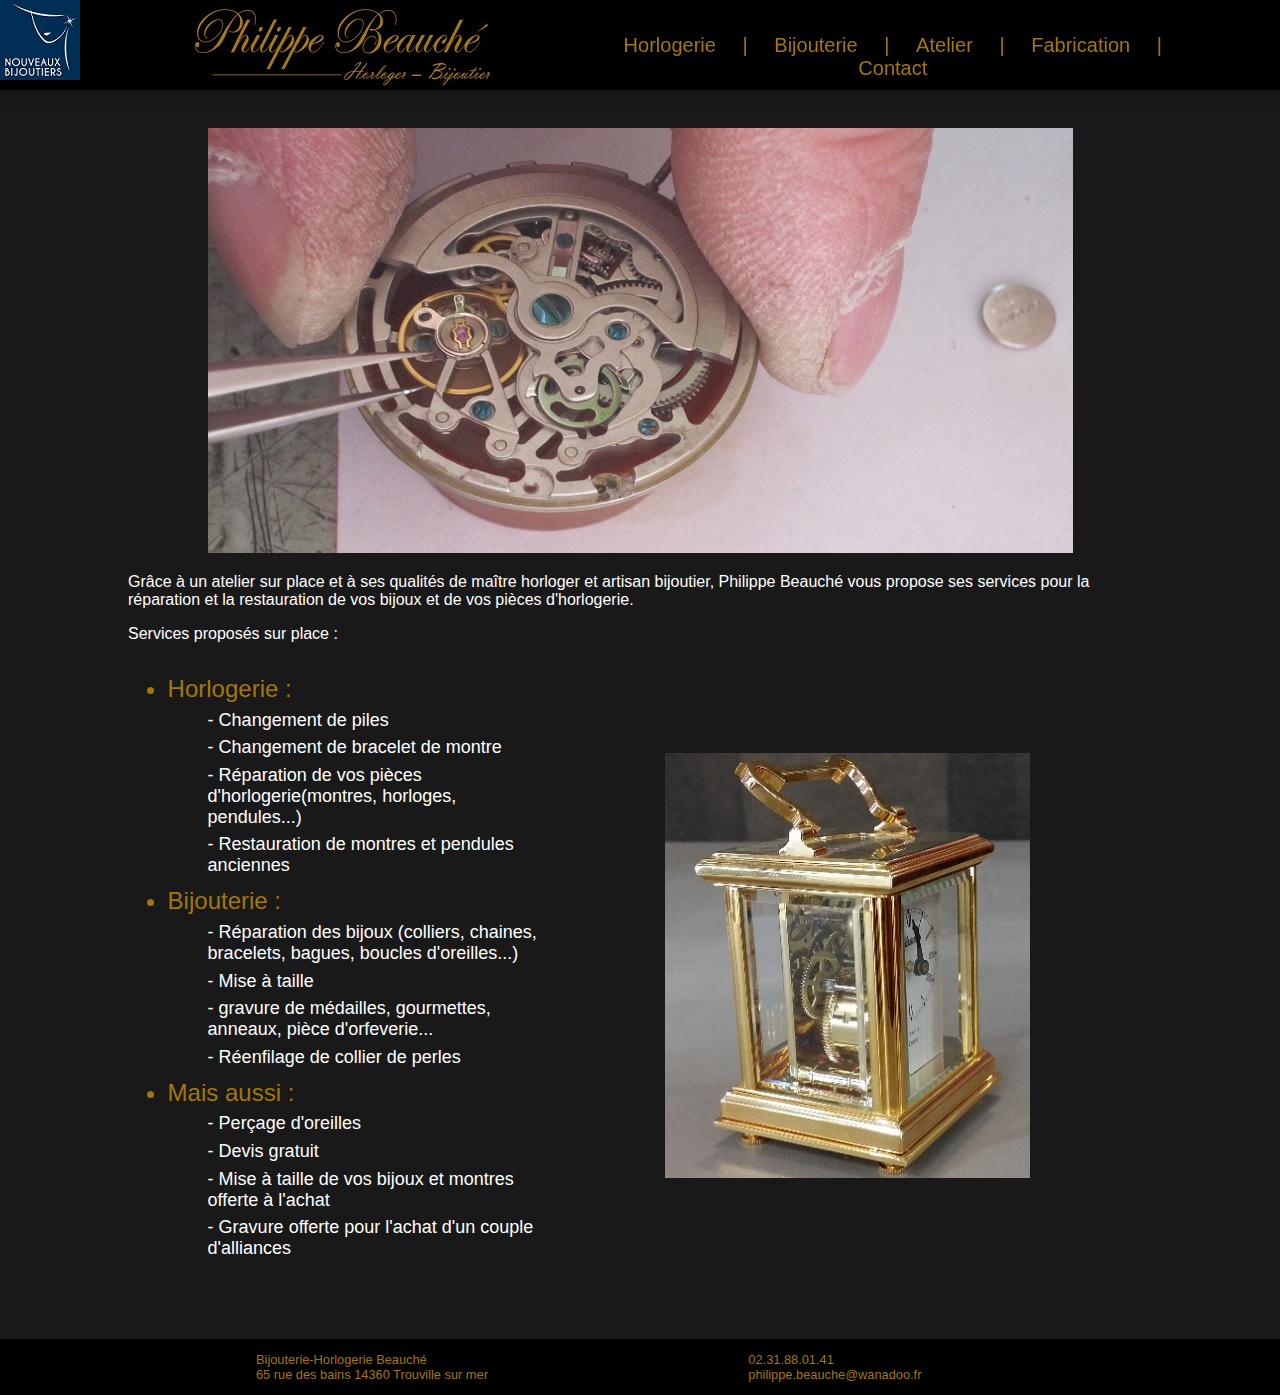
==== atelier.html @ a55f9adc "initial commit" ====
<!DOCTYPE html>
<html>
	<head>
		<meta charset="utf-8" />
		<link rel="stylesheet" href="style.css" />
		<title>Bijouterie Beauché, 65 rue des bains 14360 Trouvile - Atelier</title>
		<meta name="description" content="Philippe beauché bijoutier et maître horloger vous propose de nombreux services de réparation et restauration grâce à son atelier sur place."/> 
	</head>
	
	<body>
		<header>			
				<span><a id="logo" href="http://www.nouveauxbijoutiers.fr/" target="_blank"><img src="images/nouveaux-bijoutiers.png" alt="logo nouveaux bijoutiers" title="Cliquez pour accéder au site du groupement"/></a></span>
				<span><a id="nom" href="index.html"><img src="images/philippe-beauche-bijoutier-horloger-trouville.jpg" alt="logo philippe beauché"></a></span>			
				<nav>
					<ul id="menu">
						<li><a href="horlogerie.html"> Horlogerie </a></li>
						<li>|</li>
						<li><a href="bijouterie.html"> Bijouterie </a></li>
						<li>|</li>
						<li><a href="atelier.html"> Atelier </a></li>
						<li>|</li>
						<li><a href="fabrication.html"> Fabrication </a></li>
						<li>|</li>
						<li><a href="contact.html"> Contact </a></li>
					</ul>
				</nav>
		</header>
		<div class="texte-atelier">
			<img src="images/atelier/reparation-montre-bijouterie-horlogerie-beauche.jpg" alt="reparation de montre bijouterie horlogerie beauche">
			
				<p>Grâce à un atelier sur place et à ses qualités de maître horloger et artisan bijoutier, Philippe Beauché vous propose ses services pour la réparation et la restauration de vos bijoux et de vos pièces d'horlogerie.</p>
				<p>Services proposés sur place :</p>
				<div id="listeService">
				<ul>
						<li class="un">Horlogerie :
							<ul>
								<li class="deux">Changement de piles </li>
								<li class="deux">Changement de bracelet de montre</li>
								<li class="deux">Réparation de vos pièces d'horlogerie(montres, horloges, pendules...)</li>
								<li class="deux">Restauration de montres et pendules anciennes</li>
							</ul>
						</li>
						<li class="un">Bijouterie :
							<ul>
								<li class="deux">Réparation des bijoux (colliers, chaines, bracelets, bagues, boucles d'oreilles...)</li>
								<li class="deux">Mise à taille</li>
								<li class="deux">gravure de médailles, gourmettes, anneaux, pièce d'orfeverie...</li>
								<li class="deux">Réenfilage de collier de perles</li>
							</ul>
						</li>
						<li class="un">Mais aussi :
							<ul>
								<li class="deux">Perçage d'oreilles</li>
								<li class="deux">Devis gratuit</li>
								<li class="deux">Mise à taille de vos bijoux et montres offerte à l'achat</li>
								<li class="deux">Gravure offerte pour l'achat d'un couple d'alliances</li>
							</ul>
						</li>
				</ul>
			</div>
			<div id="photoAtelier">
				<img src="images/atelier/pendule-bijouterie-horlogerie-beauche-trouville.jpg" alt="pendule rouages apparents bijouterie horlogerie beauche trouville">
			</div>
		</div>
		
		<footer>
			<p>Bijouterie-Horlogerie Beauché<br/>
			65 rue des bains 14360 Trouville sur mer<br/></p>
			<p>02.31.88.01.41<br/>
			philippe.beauche@wanadoo.fr</p>
		</footer>		
	</body>

</html>
---- style.css ----
html, body{
height : 100%;
font-family: Arial, Helvetica, sans-serif;
background:#191919;
color : white;
margin:0;
padding:0;
}
@viewport {
   width: device-width;
   height:device-height;
   zoom: 1;
   user-zoom:zoom;
}
h1{
font-style:italic;
font-family:Georgia, Liberation Sans, Arial, Helvetica, sans-serif;
color:#A37709;
font-size:300%;
text-align:left;
}
a{
text-decoration:none;
}
/*
 HEADER
*/
header{
height : auto;
min-height : 80px;
width : 100%;
top : 0;
left : 0;
position :fixed;
overflow : hidden;
background-color: black;
-webkit-box-shadow: 0 2px 20px 0 rgba(0,0,0,.3);
box-shadow: 0 2px 20px 0 rgba(0,0,0,.3);
z-index : 20;
}
#logo{
position:absolute;
display:inline-block;
min-height :40px;
min-width : 40px;
z-index:1;
}
#nom{
display:inline-block;
margin-left:15%;
margin-top:0.5%;
z-index:3;
}
#menu{
position:absolute;
display:inline-block;
text-align:center;
margin-left:45%;
padding:0;
top:20%;
width:49.5%;
list-style:none;
z-index:2;
}
#menu li{
display:inline-block;
position:relative;
margin-left : 1.75%;
margin-right : 1.75%;
font-size:125%;
color:#A37709;
}
#menu a{
color:#A37709;
}
#menu a:hover{
color:#B0C4DE;
}
/*
 FOOTER
*/
footer{
background:black;
vertical-align:middle;
width:100%;
height:auto;
margin-top:5%;
}
footer p{
display:inline-block;
font-size:80%;
margin-left:20%;
color:#A37709;
}

/*CAROUSEL*/
.carousel {
margin-top:10%;
margin-left:auto;
margin-right:auto;
width:70%;
max-height:425px;
max-width:865px;
height:70%;
position: relative;
margin-bottom:3%;
}
.carousel .carousel-photo {
position: absolute;
top: 0;
bottom: 0;
left: 0;
right: 0;
opacity:0;
transition: all 0.7s ease-in-out;
}
.carousel .carousel-photo .arrow {
position: absolute;
top: 0;
display: block;
width: 8%;
height: 100%;
-webkit-tap-highlight-color: transparent;  
}
.carousel .carousel-photo .arrow.arrow-prev {
left: 0;
background: url("images/arrowL.png") 50% 50% no-repeat;
}
.carousel .carousel-photo .arrow.arrow-next {
right: 0;
background: url("images/arrowR.png") 50% 50% no-repeat;
}
.carousel [id^="target-photo"] {
display: none;
}
/*photos accueil*/
.carousel-accueil .photo-1 {
z-index: 2;
opacity: 1;
background: url("images/accueil/bijouterie-horlogerie-beauche-trouville-deauville.jpg") no-repeat center center;
background-size : cover;
}
.carousel-accueil .photo-2 {
background: url("images/accueil/magasin.jpg") no-repeat center center;
background-size : cover;
}
.carousel-accueil .photo-3 {
background: url("images/accueil/concours.jpg") no-repeat center center;
background-size: cover;
}
.carousel-accueil .photo-4 {
background: url("images/accueil/vitrine.jpg") no-repeat center center;
background-size: cover;
}
.carousel-accueil .photo-5 {
background: url("images/accueil/mecanisme.jpg") no-repeat center center;
background-size: cover;
}
.carousel-accueil .photo-6 {
background: url("images/accueil/bague.jpg") no-repeat center center;
background-size: cover;
}
/*photos horlogerie*/
.carousel-horlogerie .photo-1 {
z-index: 2;
opacity: 1;
background: url("images/horlogerie/astron.jpg") no-repeat center center;
}
.carousel-horlogerie .photo-2 {
background: url("images/horlogerie/mauboussin.jpg") no-repeat center center;
}
.carousel-horlogerie .photo-3 {
background: url("images/horlogerie/seiko.jpg") no-repeat center center;
}
.carousel-horlogerie .photo-4 {
background: url("images/horlogerie/pl.jpg") no-repeat center center;
}
.carousel-horlogerie .photo-5 {
background: url("images/horlogerie/kc.jpg") no-repeat center center;
}
.carousel-horlogerie .photo-6 {
background: url("images/horlogerie/certus.jpg") no-repeat center center;
}
/*photo bijouterie*/
.carousel-bijouterie .photo-1 {
z-index: 2;
opacity: 1;
background: url("images/bijouterie/vitrine.jpg") no-repeat center center;
}
.carousel-bijouterie .photo-2 {
background: url("images/bijouterie/alliances.jpg") no-repeat center center;
}
.carousel-bijouterie .photo-3 {
background: url("images/bijouterie/diamant.jpg") no-repeat center center;
}
.carousel-bijouterie .photo-4 {
background: url("images/bijouterie/rubis.jpg") no-repeat center center;
}
.carousel-bijouterie .photo-5 {
background: url("images/bijouterie/saphirRose.jpg") no-repeat center center;
}
.carousel-bijouterie .photo-6 {
background: url("images/bijouterie/boBleue.jpg") no-repeat center center;
}
.carousel-bijouterie .photo-7 {
background: url("images/bijouterie/boDiamant.jpg") no-repeat center center;
}
.carousel-bijouterie .photo-8 {
background: url("images/bijouterie/pendentifRubis.jpg") no-repeat center center;
}
.carousel-bijouterie .photo-9 {
background: url("images/bijouterie/pendentifDiamant.jpg") no-repeat center center;
}
.carousel-bijouterie .photo-10 {
background: url("images/bijouterie/bracelets.jpg") no-repeat center center;
}
.carousel-bijouterie .photo-11 {
background: url("images/bijouterie/colliers.jpg") no-repeat center center;
}
.carousel *:target ~ .photo-1 {
opacity: 0;
}
.carousel #target-photo-1:target ~ .photo-1 {
opacity: 1;
}
.carousel #target-photo-2:target ~ .photo-2, .carousel #target-photo-3:target ~ .photo-3, .carousel #target-photo-4:target ~ .photo-4, .carousel #target-photo-5:target ~ .photo-5, .carousel #target-photo-6:target ~ .photo-6
, .carousel #target-photo-7:target ~ .photo-7, .carousel #target-photo-8:target ~ .photo-8, .carousel #target-photo-9:target ~ .photo-9, .carousel #target-photo-10:target ~ .photo-10, .carousel #target-photo-11:target ~ .photo-11  {
z-index: 3;
opacity: 1;
}
/*
 ACCUEIL
*/
#presentation{
text-align:center;
width:80%;
margin-left:auto;
margin-right:auto;
}
#presentation div{
margin:0 4%; 
display:inline-block;
vertical-align:middle;
}
#portrait{
width:40%;
max-height:375px;
max-width:300px;
}
#texte-accueil{
width:40%;
text-align:left;
}
/*
 HORLOGERIE
*/
.texte-horlogerie{
text-align:center;
width:80%;
margin-left:auto;
margin-right:auto;
}
.texte-horlogerie p{
text-align:left;
}
.texte-horlogerie img{
width:100%;
max-height:425px;
max-width:865px;
}
#liste-marque {
margin-top:3%;
margin-left:18%;
text-align:left;
margin-bottom:3%;
width:50%;
}
#liste-marque li{
list-style-image: url("images/puce.png");
margin-bottom:3%;
color:white;
}
#liste-marque a{
color:white;
}
#liste-marque a:hover{
color:#A37709;
}
#liste-marque ul{
max-height:0;
overflow:hidden;
}
#liste-marque li:hover ul{
max-height:8em;
}
#liste-marque ul li:last-child{
margin-bottom:0;
}
.deb{
margin-top:3%;
}
/*
 BIJOUTERIE
*/
.carousel-bijouterie{
margin-top:2%;
}
#menuBij{
margin-top:10%;
position:relative;
display:inline-block;
text-align:center;
padding:0;
width:100%;
list-style:none;
}
#menuBij li{
display:inline-block;
position:relative;
margin-left : 1%;
margin-left : 1%;
color:#A37709;
}
#menuBij a{
color:#A37709;
}
#menuBij a:hover{
color:#B0C4DE;
}
.texte-bijouterie{
text-align:center;
width:80%;
margin-left:auto;
margin-right:auto;
}
.texte-bijouterie div{
margin:0 4%; 
display:inline-block;
vertical-align:middle;
}
.texteBij{
width:40%;
text-align:left;
}
.photoBij{
width:40%;
max-width:440px;
max-height:250px;
}
 hr { 
border:0; 
height:1px; 
background:#CB7709; 
background-image:linear-gradient(to right, #CCCC66, #FF7709, #CCCC66);
margin-top:3%; 
margin-bottom:3%;
 }
/*
 ATELIER
*/
.texte-atelier{
margin-top:10%;
width:80%;
text-align:center;
margin-left:auto;
margin-right:auto;
}
.texte-atelier p, .texte-atelier ul{
text-align:left;
}
.texte-atelier img{
width:100%;
max-height:425px;
max-width:865px;
}
.texte-atelier div{
margin:0 4%; 
display:inline-block;
vertical-align:middle;
}
#listeService{
margin-left:-8%;
width:40%;
text-align:left;
}
.un{
color:#A37709;
font-size:150%;
margin-top:3%;
}
.deux{
color:white;
font-size:75%;
list-style:none;
margin-top:2%;
}
.un li:before{
content:'- ';
}
#photoAtelier{
margin-left:8%;
width:40%;
max-width:365px;
max-height:460px;
}
/*
 FABRICATION
*/
.texte-fabrication{
margin-top:10%;
width:80%;
text-align:center;
margin-left:auto;
margin-right:auto;
margin-bottom:5%;
}
.texte-fabrication p{
text-align:left;
}
.texte-fabrication img{
margin-top:5%;
width:100%;
max-height:425px;
max-width:865px;
}
/*
 Contact
*/
.texte-contact{
margin-top:8%;
width:70%;
text-align:center;
margin-left:auto;
margin-right:auto;
margin-bottom:10%;
}
.texte-contact p{
text-align:left;
}
.texte-contact img{
width:100%;
max-height:425px;
max-width:865px;
margin-bottom:5%;
}
.texte-contact a{
color:white;
}
#carte{
text-align:center;
}
@media screen and (max-width: 1100px){
	.carousel-accueil .photo-3 {
	background: url("images/mobile/concours1100px.jpg") no-repeat center center;
	background-size: cover;
	}
	.carousel-bijouterie .photo-1 {
	z-index: 2;
	opacity: 1;
	background: url("images/mobile/vitrine1100px.jpg") no-repeat center center;
	}
	.carousel-bijouterie .photo-2 {
	background: url("images/mobile/alliances1100px.jpg") no-repeat center center;
	}
	.carousel-bijouterie .photo-3 {
	background: url("images/mobile/diamant1100px.jpg") no-repeat center center;
	}
	.carousel-bijouterie .photo-4 {
	background: url("images/mobile/rubis1100px.jpg") no-repeat center center;
	}
	.carousel-bijouterie .photo-5 {
	background: url("images/mobile/saphirRose1100px.jpg") no-repeat center center;
	}
	.carousel-bijouterie .photo-6 {
	background: url("images/mobile/boBleue1100px.jpg") no-repeat center center;
	}
	.carousel-bijouterie .photo-7 {
	background: url("images/mobile/boDiamant1100px.jpg") no-repeat center center;
	}
	.carousel-bijouterie .photo-8 {
	background: url("images/mobile/pendentifRubis1100px.jpg") no-repeat center center;
	}
	.carousel-bijouterie .photo-9 {
	background: url("images/mobile/pendentifDiamant1100px.jpg") no-repeat center center;
	}
	.carousel-bijouterie .photo-10 {
	background: url("images/mobile/bracelets1100px.jpg") no-repeat center center;
	}
	.carousel-bijouterie .photo-11 {
	background: url("images/mobile/colliers1100px.jpg") no-repeat center center;
	}
	.carousel-accueil{
	margin-left:auto;
	margin-right:auto;
	width:90%;
	max-width:565px;
	max-height:277px;
	}
	.carousel-bijouterie{
	margin-left:auto;
	margin-right:auto;
	width:90%;
	max-width:565px;
	max-height:277px;
	}
	#presentation, .texte-accueil, .texte-horlogerie, .texte-bijouterie, .texte-atelier, .texte-fabrication, .texte-contact{
	width:90%;
	}
	 .texte-contact{
	 margin-top:12%;
	 }
}
@media screen and (max-width: 900px)
{
	#nom{
	margin-left:12%;
	}
	#menu{
	margin-left:48%;
	}
	#presentation, .texte-accueil, .texte-horlogerie, .texte-bijouterie, .texte-atelier, .texte-fabrication, .texte-contact{
	width:90%;
	}
	.carousel-accueil, .carousel-horlogerie, #menuBij, .texte-atelier, .texte-fabrication{
	margin-top:12%;
	}
	 .texte-contact{
	 margin-top:15%;
	 }
}
@media screen and (max-width: 799px)
{
	#logo{
	display:none;
	}
	#nom{
	margin-left:0;
	width:30%;
	}
	#presentation, .texte-accueil, .texte-horlogerie, .texte-bijouterie, .texte-atelier, .texte-fabrication, .texte-contact{
	width:100%;
	}
}
@media screen and (max-width: 750px)
{
	#logo{
	display:none;
	}
	#nom{
	margin-left:0;
	width:30%;
	}
	#menu{
	width:65%;
	margin-left:35%;
	}
	#menu li{
	margin-left:.5%;
	margin-right:.5%;
	}

}
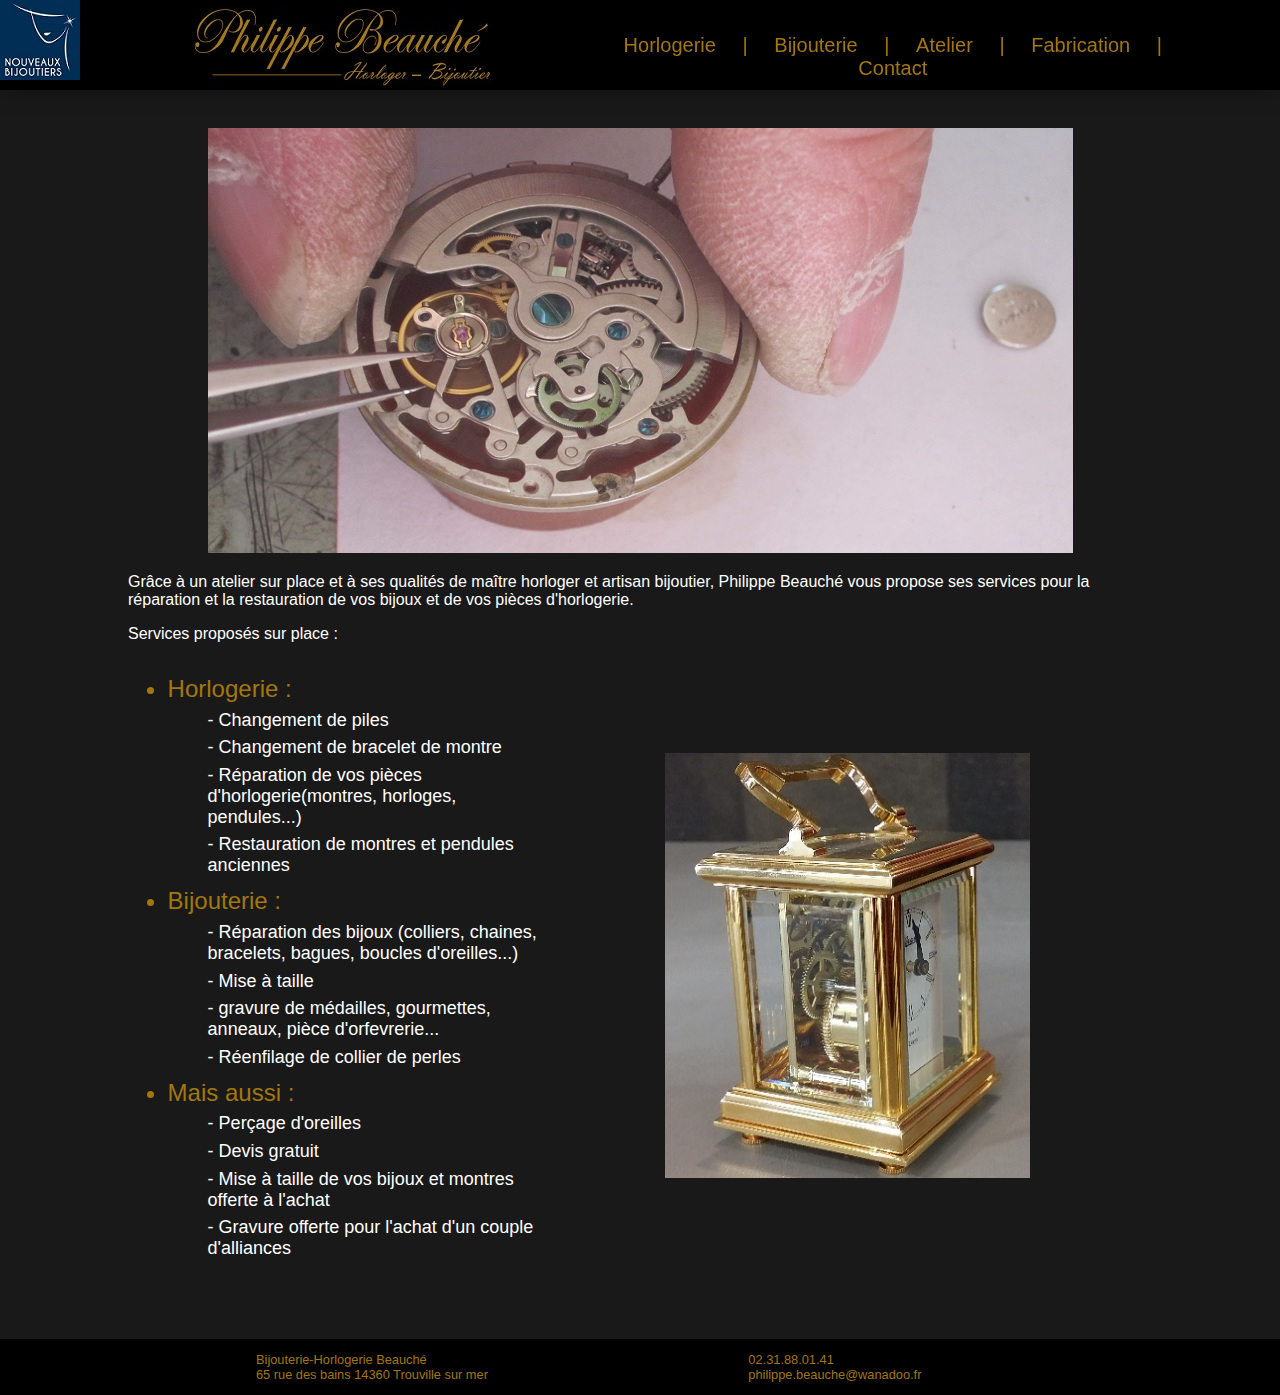
==== commit 59d62b29: "commit 7" ====
--- a/atelier.html
+++ b/atelier.html
@@ -3,7 +3,7 @@
 	<head>
 		<meta charset="utf-8" />
 		<link rel="stylesheet" href="style.css" />
-		<title>Bijouterie Beauché, 65 rue des bains 14360 Trouvile - Atelier</title>
+		<title>Atelier - Bijouterie Beauché, 65 rue des bains 14360 Trouville sur mer - Calvados</title>
 		<meta name="description" content="Philippe beauché bijoutier et maître horloger vous propose de nombreux services de réparation et restauration grâce à son atelier sur place."/> 
 	</head>
 	
@@ -44,7 +44,7 @@
 							<ul>
 								<li class="deux">Réparation des bijoux (colliers, chaines, bracelets, bagues, boucles d'oreilles...)</li>
 								<li class="deux">Mise à taille</li>
-								<li class="deux">gravure de médailles, gourmettes, anneaux, pièce d'orfeverie...</li>
+								<li class="deux">gravure de médailles, gourmettes, anneaux, pièce d'orfevrerie...</li>
 								<li class="deux">Réenfilage de collier de perles</li>
 							</ul>
 						</li>
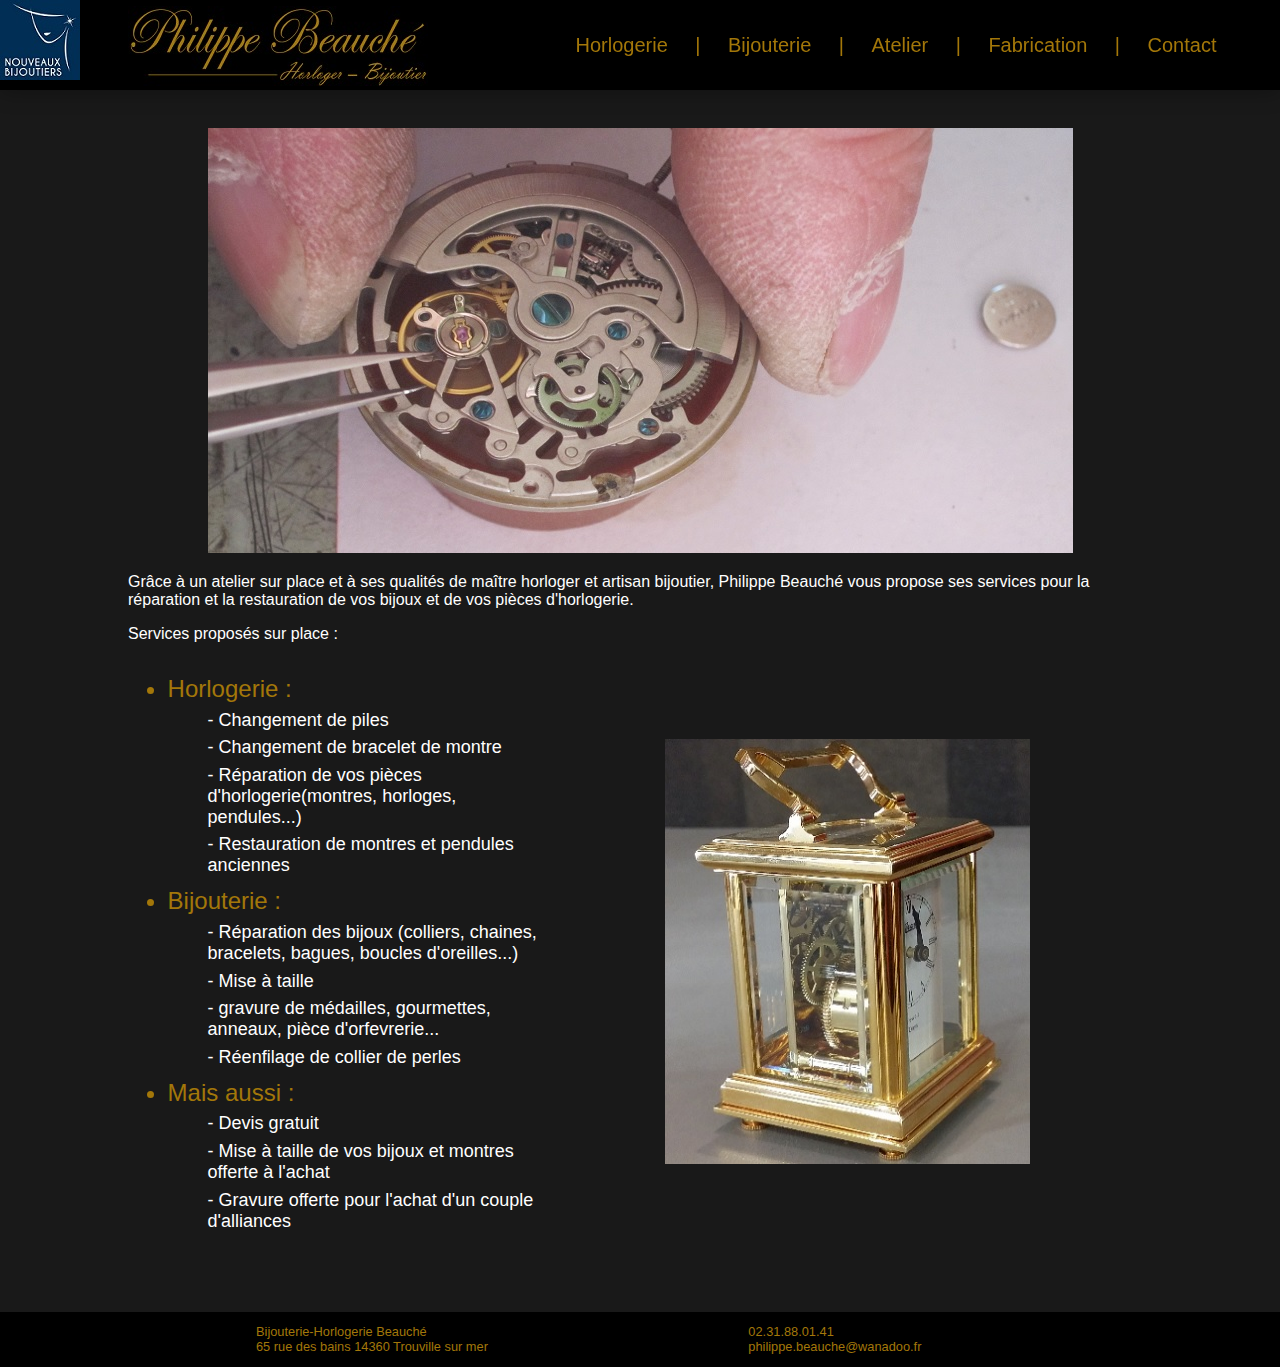
==== commit 74c21cde: "Update atelier.html" ====
--- a/atelier.html
+++ b/atelier.html
@@ -50,7 +50,6 @@
 						</li>
 						<li class="un">Mais aussi :
 							<ul>
-								<li class="deux">Perçage d'oreilles</li>
 								<li class="deux">Devis gratuit</li>
 								<li class="deux">Mise à taille de vos bijoux et montres offerte à l'achat</li>
 								<li class="deux">Gravure offerte pour l'achat d'un couple d'alliances</li>
@@ -71,4 +70,4 @@
 		</footer>		
 	</body>
 
-</html>+</html>
--- a/style.css
+++ b/style.css
@@ -1,562 +1,748 @@
 html, body{
-height : 100%;
-font-family: Arial, Helvetica, sans-serif;
-background:#191919;
-color : white;
-margin:0;
-padding:0;
-}
+	height : 100%;
+	min-width:600px;
+	font-family: Arial, Helvetica, sans-serif;
+	background:#191919;
+	color : white;
+	margin:0;
+	padding:0;
+}
+
 @viewport {
    width: device-width;
    height:device-height;
    zoom: 1;
    user-zoom:zoom;
 }
+
 h1{
-font-style:italic;
-font-family:Georgia, Liberation Sans, Arial, Helvetica, sans-serif;
-color:#A37709;
-font-size:300%;
-text-align:left;
-}
+	font-style:italic;
+	font-family:Georgia, Liberation Sans, Arial, Helvetica, sans-serif;
+	color:#A37709;
+	font-size:300%;
+	text-align:left;
+}
+
 a{
-text-decoration:none;
-}
+	text-decoration:none;
+}
+
 /*
  HEADER
 */
+
 header{
-height : auto;
-min-height : 80px;
-width : 100%;
-top : 0;
-left : 0;
-position :fixed;
-overflow : hidden;
-background-color: black;
--webkit-box-shadow: 0 2px 20px 0 rgba(0,0,0,.3);
-box-shadow: 0 2px 20px 0 rgba(0,0,0,.3);
-z-index : 20;
-}
+	height : auto;
+	min-height : 80px;
+	width : 100%;
+	top : 0;
+	left : 0;
+	position :fixed;
+	overflow : hidden;
+	background-color: black;
+	-webkit-box-shadow: 0 2px 20px 0 rgba(0,0,0,.3);
+	box-shadow: 0 2px 20px 0 rgba(0,0,0,.3);
+	z-index : 20;
+}
+
 #logo{
-position:absolute;
-display:inline-block;
-min-height :40px;
-min-width : 40px;
-z-index:1;
-}
+	position:absolute;
+	display:inline-block;
+	min-height :40px;
+	min-width : 40px;
+	z-index:1;
+}
+
 #nom{
-display:inline-block;
-margin-left:15%;
-margin-top:0.5%;
-z-index:3;
-}
+	display:inline-block;
+	margin-left:10%;
+	margin-top:0.5%;
+	z-index:3;
+}
+
 #menu{
-position:absolute;
-display:inline-block;
-text-align:center;
-margin-left:45%;
-padding:0;
-top:20%;
-width:49.5%;
-list-style:none;
-z-index:2;
-}
+	position:absolute;
+	display:inline-block;
+	text-align:center;
+	margin-left:40%;
+	padding:0;
+	top:20%;
+	width:60%;
+	list-style:none;
+	z-index:2;
+}
+
 #menu li{
-display:inline-block;
-position:relative;
-margin-left : 1.75%;
-margin-right : 1.75%;
-font-size:125%;
-color:#A37709;
-}
+	display:inline-block;
+	position:relative;
+	margin-left : 1.5%;
+	margin-right : 1.5%;
+	font-size:125%;
+	color:#A37709;
+}
+
 #menu a{
-color:#A37709;
-}
+	color:#A37709;
+}
+
 #menu a:hover{
-color:#B0C4DE;
-}
+	color:#B0C4DE;
+}
+
 /*
  FOOTER
 */
+
 footer{
-background:black;
-vertical-align:middle;
-width:100%;
-height:auto;
-margin-top:5%;
-}
+	background:black;
+	vertical-align:middle;
+	width:100%;
+	height:auto;
+	margin-top:5%;
+}
+
 footer p{
-display:inline-block;
-font-size:80%;
-margin-left:20%;
-color:#A37709;
+	display:inline-block;
+	font-size:80%;
+	margin-left:20%;
+	color:#A37709;
 }
 
 /*CAROUSEL*/
+
 .carousel {
-margin-top:10%;
-margin-left:auto;
-margin-right:auto;
-width:70%;
-max-height:425px;
-max-width:865px;
-height:70%;
-position: relative;
-margin-bottom:3%;
-}
+	margin-top:10%;
+	margin-left:auto;
+	margin-right:auto;
+	width:70%;
+	max-height:500px;
+	max-width:865px;
+	height:70%;
+	position: relative;
+	margin-bottom:3%;
+}
+
 .carousel .carousel-photo {
-position: absolute;
-top: 0;
-bottom: 0;
-left: 0;
-right: 0;
-opacity:0;
-transition: all 0.7s ease-in-out;
-}
+	position: absolute;
+	top: 0;
+	bottom: 0;
+	left: 0;
+	right: 0;
+	opacity:0;
+	transition: all 0.7s ease-in-out;
+}
+
 .carousel .carousel-photo .arrow {
-position: absolute;
-top: 0;
-display: block;
-width: 8%;
-height: 100%;
--webkit-tap-highlight-color: transparent;  
-}
+	position: absolute;
+	top: 0;
+	display: block;
+	width: 8%;
+	height: 100%;
+	-webkit-tap-highlight-color: transparent;  
+}
+
 .carousel .carousel-photo .arrow.arrow-prev {
-left: 0;
-background: url("images/arrowL.png") 50% 50% no-repeat;
-}
+	left: 0;
+	background: url("images/arrowL.png") 50% 50% no-repeat;
+}
+
 .carousel .carousel-photo .arrow.arrow-next {
-right: 0;
-background: url("images/arrowR.png") 50% 50% no-repeat;
-}
+	right: 0;
+	background: url("images/arrowR.png") 50% 50% no-repeat;
+}
+
 .carousel [id^="target-photo"] {
-display: none;
-}
+	display: none;
+}
+
 /*photos accueil*/
+
 .carousel-accueil .photo-1 {
-z-index: 2;
-opacity: 1;
-background: url("images/accueil/bijouterie-horlogerie-beauche-trouville-deauville.jpg") no-repeat center center;
-background-size : cover;
-}
+	z-index: 2;
+	opacity: 1;
+	background: url("images/accueil/bijouterie-horlogerie-beauche-trouville-deauville.jpg") no-repeat center center;
+	background-size : cover;
+}
+
 .carousel-accueil .photo-2 {
-background: url("images/accueil/magasin.jpg") no-repeat center center;
-background-size : cover;
-}
+	background: url("images/accueil/magasin.jpg") no-repeat center center;
+	background-size : cover;
+}
+
 .carousel-accueil .photo-3 {
-background: url("images/accueil/concours.jpg") no-repeat center center;
-background-size: cover;
-}
+	background: url("images/accueil/VitrinePerle.jpg") no-repeat center center;
+	background-size: cover;
+}
+
 .carousel-accueil .photo-4 {
-background: url("images/accueil/vitrine.jpg") no-repeat center center;
-background-size: cover;
-}
+	background: url("images/accueil/vitrine.jpg") no-repeat center center;
+	background-size: cover;
+}
+
 .carousel-accueil .photo-5 {
-background: url("images/accueil/mecanisme.jpg") no-repeat center center;
-background-size: cover;
-}
+	background: url("images/accueil/mecanisme.jpg") no-repeat center center;
+	background-size: cover;
+}
+
 .carousel-accueil .photo-6 {
-background: url("images/accueil/bague.jpg") no-repeat center center;
-background-size: cover;
-}
+	background: url("images/accueil/bague.jpg") no-repeat center center;
+	background-size: cover;
+}
+
 /*photos horlogerie*/
+
 .carousel-horlogerie .photo-1 {
-z-index: 2;
-opacity: 1;
-background: url("images/horlogerie/astron.jpg") no-repeat center center;
-}
+	z-index: 2;
+	opacity: 1;
+	background: url("images/horlogerie/astron.jpg") no-repeat center center;
+}
+
 .carousel-horlogerie .photo-2 {
-background: url("images/horlogerie/mauboussin.jpg") no-repeat center center;
-}
+	background: url("images/horlogerie/seiko.jpg") no-repeat center center;
+}
+
 .carousel-horlogerie .photo-3 {
-background: url("images/horlogerie/seiko.jpg") no-repeat center center;
-}
+	background: url("images/horlogerie/herbelin.jpg") no-repeat center center;
+}
+
 .carousel-horlogerie .photo-4 {
-background: url("images/horlogerie/pl.jpg") no-repeat center center;
-}
+	background: url("images/horlogerie/lip1.jpg") no-repeat center center;
+}
+
 .carousel-horlogerie .photo-5 {
-background: url("images/horlogerie/kc.jpg") no-repeat center center;
-}
+	background: url("images/horlogerie/lip2.jpg") no-repeat center center;
+}
+
 .carousel-horlogerie .photo-6 {
-background: url("images/horlogerie/certus.jpg") no-repeat center center;
-}
+	background: url("images/horlogerie/lip3.jpg") no-repeat center center;
+}
+
+.carousel-horlogerie .photo-7 {
+	background: url("images/horlogerie/festina.jpg") no-repeat center center;
+}
+
+.carousel-horlogerie .photo-8 {
+	background: url("images/horlogerie/timberland.jpg") no-repeat center center;
+}
+
 /*photo bijouterie*/
+
 .carousel-bijouterie .photo-1 {
-z-index: 2;
-opacity: 1;
-background: url("images/bijouterie/vitrine.jpg") no-repeat center center;
-}
+	z-index: 2;
+	opacity: 1;
+	background: url("images/bijouterie/bijoux.jpg") no-repeat center center;
+}
+
 .carousel-bijouterie .photo-2 {
-background: url("images/bijouterie/alliances.jpg") no-repeat center center;
-}
+	background: url("images/bijouterie/alliances.jpg") no-repeat center center;
+}
+
 .carousel-bijouterie .photo-3 {
-background: url("images/bijouterie/diamant.jpg") no-repeat center center;
-}
+	background: url("images/bijouterie/diamant.jpg") no-repeat center center;
+}
+
 .carousel-bijouterie .photo-4 {
-background: url("images/bijouterie/rubis.jpg") no-repeat center center;
-}
+	background: url("images/bijouterie/saphir.jpg") no-repeat center center;
+}
+
 .carousel-bijouterie .photo-5 {
-background: url("images/bijouterie/saphirRose.jpg") no-repeat center center;
-}
+	background: url("images/bijouterie/boucle.jpg") no-repeat center center;
+}
+
 .carousel-bijouterie .photo-6 {
-background: url("images/bijouterie/boBleue.jpg") no-repeat center center;
-}
+	background: url("images/bijouterie/cheva.jpg") no-repeat center center;
+}
+
 .carousel-bijouterie .photo-7 {
-background: url("images/bijouterie/boDiamant.jpg") no-repeat center center;
-}
+	background: url("images/bijouterie/pendentifRubis.jpg") no-repeat center center;
+}
+
 .carousel-bijouterie .photo-8 {
-background: url("images/bijouterie/pendentifRubis.jpg") no-repeat center center;
-}
+	background: url("images/bijouterie/3colliers.jpg") no-repeat center center;
+}
+
 .carousel-bijouterie .photo-9 {
-background: url("images/bijouterie/pendentifDiamant.jpg") no-repeat center center;
-}
+	background: url("images/bijouterie/duo.jpg") no-repeat center center;
+}
+
 .carousel-bijouterie .photo-10 {
-background: url("images/bijouterie/bracelets.jpg") no-repeat center center;
-}
-.carousel-bijouterie .photo-11 {
-background: url("images/bijouterie/colliers.jpg") no-repeat center center;
-}
+	background: url("images/bijouterie/colliers.jpg") no-repeat center center;
+}
+
 .carousel *:target ~ .photo-1 {
-opacity: 0;
-}
+	opacity: 0;
+}
+
 .carousel #target-photo-1:target ~ .photo-1 {
-opacity: 1;
-}
+	opacity: 1;
+}
+
 .carousel #target-photo-2:target ~ .photo-2, .carousel #target-photo-3:target ~ .photo-3, .carousel #target-photo-4:target ~ .photo-4, .carousel #target-photo-5:target ~ .photo-5, .carousel #target-photo-6:target ~ .photo-6
 , .carousel #target-photo-7:target ~ .photo-7, .carousel #target-photo-8:target ~ .photo-8, .carousel #target-photo-9:target ~ .photo-9, .carousel #target-photo-10:target ~ .photo-10, .carousel #target-photo-11:target ~ .photo-11  {
-z-index: 3;
-opacity: 1;
-}
+	z-index: 3;
+	opacity: 1;
+}
+
 /*
  ACCUEIL
 */
+
 #presentation{
-text-align:center;
-width:80%;
-margin-left:auto;
-margin-right:auto;
-}
+	text-align:center;
+	width:80%;
+	margin-left:auto;
+	margin-right:auto;
+}
+
 #presentation div{
-margin:0 4%; 
-display:inline-block;
-vertical-align:middle;
-}
+	margin:0 4%; 
+	display:inline-block;
+	vertical-align:middle;
+}
+
 #portrait{
-width:40%;
-max-height:375px;
-max-width:300px;
-}
+	width:40%;
+	max-height:375px;
+	max-width:300px;
+}
+
 #texte-accueil{
-width:40%;
-text-align:left;
-}
+	width:40%;
+	text-align:left;
+}
+
 /*
  HORLOGERIE
 */
+
 .texte-horlogerie{
-text-align:center;
-width:80%;
-margin-left:auto;
-margin-right:auto;
-}
+	text-align:center;
+	width:80%;
+	margin-left:auto;
+	margin-right:auto;
+}
+
 .texte-horlogerie p{
-text-align:left;
-}
+	text-align:left;
+}
+
 .texte-horlogerie img{
-width:100%;
-max-height:425px;
-max-width:865px;
-}
+	width:100%;
+	max-height:425px;
+	max-width:865px;
+}
+
 #liste-marque {
-margin-top:3%;
-margin-left:18%;
-text-align:left;
-margin-bottom:3%;
-width:50%;
-}
+	margin-top:3%;
+	margin-left:18%;
+	text-align:left;
+	margin-bottom:3%;
+	width:25%;
+}
+
 #liste-marque li{
-list-style-image: url("images/puce.png");
-margin-bottom:3%;
-color:white;
-}
+	list-style-image: url("images/puce.png");
+	margin-bottom:3%;
+	color:white;
+}
+
 #liste-marque a{
-color:white;
-}
+	color:white;
+}
+
 #liste-marque a:hover{
-color:#A37709;
-}
+	color:#A37709;
+}
+
 #liste-marque ul{
-max-height:0;
-overflow:hidden;
-}
+	max-height:0;
+	overflow:hidden;
+}
+
 #liste-marque li:hover ul{
-max-height:8em;
-}
+	max-height:8em;
+}
+
 #liste-marque ul li:last-child{
-margin-bottom:0;
-}
+	margin-bottom:0;
+}
+
 .deb{
-margin-top:3%;
-}
+	margin-top:3%;
+}
+
 /*
  BIJOUTERIE
 */
+
 .carousel-bijouterie{
-margin-top:2%;
-}
+	margin-top:2%;
+}
+
 #menuBij{
-margin-top:10%;
-position:relative;
-display:inline-block;
-text-align:center;
-padding:0;
-width:100%;
-list-style:none;
-}
+	margin-top:10%;
+	position:relative;
+	display:inline-block;
+	text-align:center;
+	padding:0;
+	width:100%;
+	list-style:none;
+}
+
 #menuBij li{
-display:inline-block;
-position:relative;
-margin-left : 1%;
-margin-left : 1%;
-color:#A37709;
-}
+	display:inline-block;
+	position:relative;
+	margin-left : 1%;
+	margin-left : 1%;
+	color:#A37709;
+}
+
 #menuBij a{
-color:#A37709;
-}
+	color:#A37709;
+}
+
 #menuBij a:hover{
-color:#B0C4DE;
-}
+	color:#B0C4DE;
+}
+
 .texte-bijouterie{
-text-align:center;
-width:80%;
-margin-left:auto;
-margin-right:auto;
-}
+	text-align:center;
+	width:80%;
+	margin-left:auto;
+	margin-right:auto;
+}
+
 .texte-bijouterie div{
-margin:0 4%; 
-display:inline-block;
-vertical-align:middle;
-}
+	margin:0 4%; 
+	display:inline-block;
+	vertical-align:middle;
+}
+
 .texteBij{
-width:40%;
-text-align:left;
-}
+	width:40%;
+	text-align:left;
+}
+
 .photoBij{
-width:40%;
-max-width:440px;
-max-height:250px;
-}
- hr { 
-border:0; 
-height:1px; 
-background:#CB7709; 
-background-image:linear-gradient(to right, #CCCC66, #FF7709, #CCCC66);
-margin-top:3%; 
-margin-bottom:3%;
- }
+	width:40%;
+	max-width:440px;
+	max-height:250px;
+}
+
+hr { 
+	border:0; 
+	height:1px; 
+	background:#CB7709; 
+	background-image:linear-gradient(to right, #CCCC66, #FF7709, #CCCC66);
+	margin-top:3%; 
+	margin-bottom:3%;
+}
+
 /*
  ATELIER
 */
+
 .texte-atelier{
-margin-top:10%;
-width:80%;
-text-align:center;
-margin-left:auto;
-margin-right:auto;
-}
+	margin-top:10%;
+	width:80%;
+	text-align:center;
+	margin-left:auto;
+	margin-right:auto;
+}
+
 .texte-atelier p, .texte-atelier ul{
-text-align:left;
-}
+	text-align:left;
+}
+
 .texte-atelier img{
-width:100%;
-max-height:425px;
-max-width:865px;
-}
+	width:100%;
+	max-height:425px;
+	max-width:865px;
+}
+
 .texte-atelier div{
-margin:0 4%; 
-display:inline-block;
-vertical-align:middle;
-}
+	margin:0 4%; 
+	display:inline-block;
+	vertical-align:middle;
+}
+
 #listeService{
-margin-left:-8%;
-width:40%;
-text-align:left;
-}
+	margin-left:-8%;
+	width:40%;
+	text-align:left;
+}
+
 .un{
-color:#A37709;
-font-size:150%;
-margin-top:3%;
-}
+	color:#A37709;
+	font-size:150%;
+	margin-top:3%;
+}
+
 .deux{
-color:white;
-font-size:75%;
-list-style:none;
-margin-top:2%;
-}
+	color:white;
+	font-size:75%;
+	list-style:none;
+	margin-top:2%;
+}
+
 .un li:before{
-content:'- ';
-}
+	content:'- ';
+}
+
 #photoAtelier{
-margin-left:8%;
-width:40%;
-max-width:365px;
-max-height:460px;
-}
+	margin-left:8%;
+	width:40%;
+	max-width:365px;
+	max-height:460px;
+}
+
 /*
  FABRICATION
 */
+
 .texte-fabrication{
-margin-top:10%;
-width:80%;
-text-align:center;
-margin-left:auto;
-margin-right:auto;
-margin-bottom:5%;
-}
+	margin-top:10%;
+	width:80%;
+	text-align:center;
+	margin-left:auto;
+	margin-right:auto;
+	margin-bottom:5%;
+}
+
 .texte-fabrication p{
-text-align:left;
-}
+	text-align:left;
+}
+
 .texte-fabrication img{
-margin-top:5%;
-width:100%;
-max-height:425px;
-max-width:865px;
-}
+	margin-top:5%;
+	width:100%;
+	max-height:425px;
+	max-width:865px;
+}
+
 /*
  Contact
 */
+
 .texte-contact{
-margin-top:8%;
-width:70%;
-text-align:center;
-margin-left:auto;
-margin-right:auto;
-margin-bottom:10%;
-}
-.texte-contact p{
-text-align:left;
-}
-.texte-contact img{
-width:100%;
-max-height:425px;
-max-width:865px;
-margin-bottom:5%;
-}
-.texte-contact a{
-color:white;
-}
-#carte{
-text-align:center;
-}
-@media screen and (max-width: 1100px){
-	.carousel-accueil .photo-3 {
-	background: url("images/mobile/concours1100px.jpg") no-repeat center center;
-	background-size: cover;
-	}
-	.carousel-bijouterie .photo-1 {
-	z-index: 2;
-	opacity: 1;
-	background: url("images/mobile/vitrine1100px.jpg") no-repeat center center;
-	}
-	.carousel-bijouterie .photo-2 {
-	background: url("images/mobile/alliances1100px.jpg") no-repeat center center;
-	}
-	.carousel-bijouterie .photo-3 {
-	background: url("images/mobile/diamant1100px.jpg") no-repeat center center;
-	}
-	.carousel-bijouterie .photo-4 {
-	background: url("images/mobile/rubis1100px.jpg") no-repeat center center;
-	}
-	.carousel-bijouterie .photo-5 {
-	background: url("images/mobile/saphirRose1100px.jpg") no-repeat center center;
-	}
-	.carousel-bijouterie .photo-6 {
-	background: url("images/mobile/boBleue1100px.jpg") no-repeat center center;
-	}
-	.carousel-bijouterie .photo-7 {
-	background: url("images/mobile/boDiamant1100px.jpg") no-repeat center center;
-	}
-	.carousel-bijouterie .photo-8 {
-	background: url("images/mobile/pendentifRubis1100px.jpg") no-repeat center center;
-	}
-	.carousel-bijouterie .photo-9 {
-	background: url("images/mobile/pendentifDiamant1100px.jpg") no-repeat center center;
-	}
-	.carousel-bijouterie .photo-10 {
-	background: url("images/mobile/bracelets1100px.jpg") no-repeat center center;
-	}
-	.carousel-bijouterie .photo-11 {
-	background: url("images/mobile/colliers1100px.jpg") no-repeat center center;
-	}
-	.carousel-accueil{
+	margin-top:10%;
+	width:70%;
+	text-align:center;
 	margin-left:auto;
 	margin-right:auto;
-	width:90%;
+	margin-bottom:10%;
+}
+
+.texte-contact p{
+	text-align:left;
+}
+
+.texte-contact img{
+	width:100%;
+	max-height:425px;
+	max-width:865px;
+	margin-top:5%;
+	margin-bottom:5%;
+}
+
+.texte-contact a{
+	color:white;
+}
+
+#carte{
+	text-align:center;
+}
+
+
+@media screen and (max-width: 1250px){
+	
+	#presentation, .texte-accueil, .texte-horlogerie, .texte-bijouterie, .texte-atelier, .texte-fabrication, .texte-contact, .carousel{
+		width:80%;
+	}
+	
+	.texte-contact{
+		margin-top:10%;
+	}
+	
+}
+
+@media screen and (max-width: 1100px){
+	
+	#presentation, .texte-accueil, .texte-horlogerie, .texte-bijouterie, .texte-atelier, .texte-fabrication, .texte-contact, .carousel{
+		width:90%;
+	}
+	
+	#liste-marque {
+		width:30%;
+	}
+
+}
+
+@media screen and (max-width: 1050px){
+
+	#menu li{
+		margin-left : 1.2%;
+		margin-right : 1.2%;
+		font-size:115%;
+	}
+	
+	.texte-bijouterie div{
+		margin:0 2%; 
+	}
+
+}
+
+@media screen and (max-width: 940px){
+	
+	#logo{
+		display:none;
+	}
+	
+	#nom{
+		margin-left:0;
+	}
+	
+	#menu{
+		width:60%;
+		margin-left:35%;
+	}
+	
+	#presentation, .texte-accueil, .carousel{
+		width:100%;
+	}
+	
+	.texte-horlogerie, .texte-bijouterie, .texte-atelier, .texte-fabrication, .texte-contact{
+		width:95%;
+	}
+	
+	.carousel-accueil, .carousel-horlogerie, #menuBij, .texte-atelier, .texte-fabrication, .texte-contact{
+		margin-top:12%;
+	}
+
+}
+
+@media screen and (max-width: 890px){
+
+	#menu li{
+		margin-left : 0.5%;
+		margin-right : 0.5%;
+		font-size:105%;
+	}
+
+	.carousel-accueil .photo-3 {
+		background: url("images/mobile/concours900px.jpg") no-repeat center center;
+		background-size: cover;
+	}
+	.carousel-bijouterie .photo-1 {
+		z-index: 2;
+		opacity: 1;
+		background: url("images/mobile/vitrine900px.jpg") no-repeat center center;
+	}
+	.carousel-bijouterie .photo-2 {
+		background: url("images/mobile/alliances900px.jpg") no-repeat center center;
+	}
+	.carousel-bijouterie .photo-3 {
+		background: url("images/mobile/diamant900px.jpg") no-repeat center center;
+	}
+	.carousel-bijouterie .photo-4 {
+		background: url("images/mobile/rubis900px.jpg") no-repeat center center;
+	}
+	.carousel-bijouterie .photo-5 {
+		background: url("images/mobile/saphirRose900px.jpg") no-repeat center center;
+	}
+	.carousel-bijouterie .photo-6 {
+		background: url("images/mobile/boBleue900px.jpg") no-repeat center center;
+	}
+	.carousel-bijouterie .photo-7 {
+		background: url("images/mobile/boDiamant900px.jpg") no-repeat center center;
+	}
+	.carousel-bijouterie .photo-8 {
+		background: url("images/mobile/pendentifRubis900px.jpg") no-repeat center center;
+	}
+	.carousel-bijouterie .photo-9 {
+		background: url("images/mobile/pendentifDiamant900px.jpg") no-repeat center center;
+	}
+	.carousel-bijouterie .photo-10 {
+		background: url("images/mobile/bracelets900px.jpg") no-repeat center center;
+	}
+	.carousel-bijouterie .photo-11 {
+		background: url("images/mobile/colliers900px.jpg") no-repeat center center;
+	}
+	.carousel-accueil, .carousel-bijouterie{
+	margin-left:auto;
+	margin-right:auto;
 	max-width:565px;
 	max-height:277px;
 	}
-	.carousel-bijouterie{
-	margin-left:auto;
-	margin-right:auto;
-	width:90%;
-	max-width:565px;
-	max-height:277px;
-	}
-	#presentation, .texte-accueil, .texte-horlogerie, .texte-bijouterie, .texte-atelier, .texte-fabrication, .texte-contact{
-	width:90%;
-	}
-	 .texte-contact{
-	 margin-top:12%;
-	 }
-}
-@media screen and (max-width: 900px)
-{
-	#nom{
-	margin-left:12%;
-	}
+
+	#liste-marque {
+		width:35%;
+	}
+	
+	.texte-bijouterie div{
+		margin:0 .5%; 
+	}
+	
+	iframe{
+		width:750px;
+	}
+	
+	.texte-bijouterie{
+		width:90%;
+	}
+	
+	.photoBij{
+		width:80%;
+	}
+	
+	.texteBij{
+		width:80%;
+	}
+	
+	.texte-fabrication{
+		margin-bottom:20%;
+	}
+	
+}
+
+@media screen and (max-width: 800px){
+
 	#menu{
-	margin-left:48%;
-	}
-	#presentation, .texte-accueil, .texte-horlogerie, .texte-bijouterie, .texte-atelier, .texte-fabrication, .texte-contact{
-	width:90%;
-	}
-	.carousel-accueil, .carousel-horlogerie, #menuBij, .texte-atelier, .texte-fabrication{
-	margin-top:12%;
-	}
-	 .texte-contact{
-	 margin-top:15%;
-	 }
-}
-@media screen and (max-width: 799px)
-{
-	#logo{
-	display:none;
-	}
-	#nom{
-	margin-left:0;
-	width:30%;
-	}
-	#presentation, .texte-accueil, .texte-horlogerie, .texte-bijouterie, .texte-atelier, .texte-fabrication, .texte-contact{
-	width:100%;
-	}
-}
-@media screen and (max-width: 750px)
-{
-	#logo{
-	display:none;
-	}
-	#nom{
-	margin-left:0;
-	width:30%;
-	}
-	#menu{
-	width:65%;
-	margin-left:35%;
-	}
-	#menu li{
-	margin-left:.5%;
-	margin-right:.5%;
-	}
-
-}+		margin-left:50%;
+		width:50%;
+	}
+	
+	#texte-accueil{
+		width:80%;
+		display:block;
+	}
+	
+	#liste-marque {
+		width:40%;
+	}
+
+	.carousel-accueil, .carousel-horlogerie, #menuBij, .texte-atelier, .texte-fabrication, .texte-contact{
+		margin-top:15%;
+	}
+	
+	iframe{
+		width:580px;
+	}
+	
+	#listeService{
+		width:80%;
+	}
+	
+	#photoAtelier{
+		width:80%;
+	}
+	
+}
+
+@media screen and (max-width: 600px){
+
+	header{
+		position:relative;
+	}
+
+}
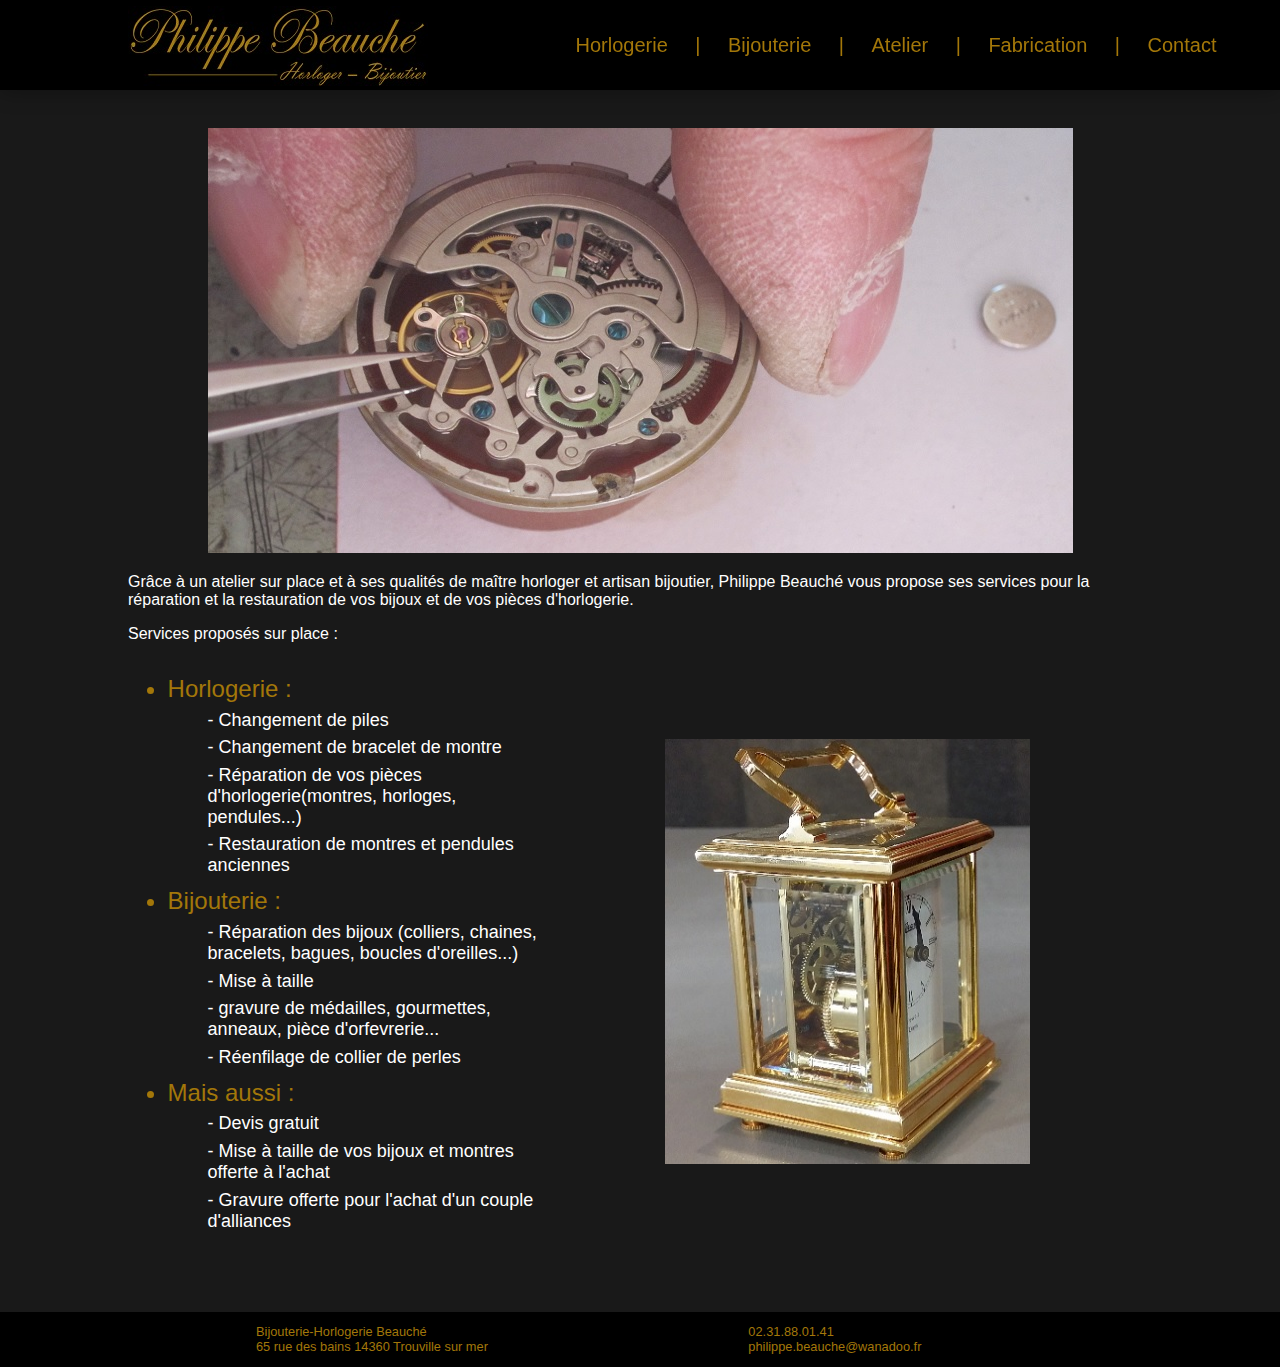
==== commit 645253aa: "Update atelier 2025.html" ====
--- a/atelier.html
+++ b/atelier.html
@@ -9,7 +9,6 @@
 	
 	<body>
 		<header>			
-				<span><a id="logo" href="http://www.nouveauxbijoutiers.fr/" target="_blank"><img src="images/nouveaux-bijoutiers.png" alt="logo nouveaux bijoutiers" title="Cliquez pour accéder au site du groupement"/></a></span>
 				<span><a id="nom" href="index.html"><img src="images/philippe-beauche-bijoutier-horloger-trouville.jpg" alt="logo philippe beauché"></a></span>			
 				<nav>
 					<ul id="menu">
